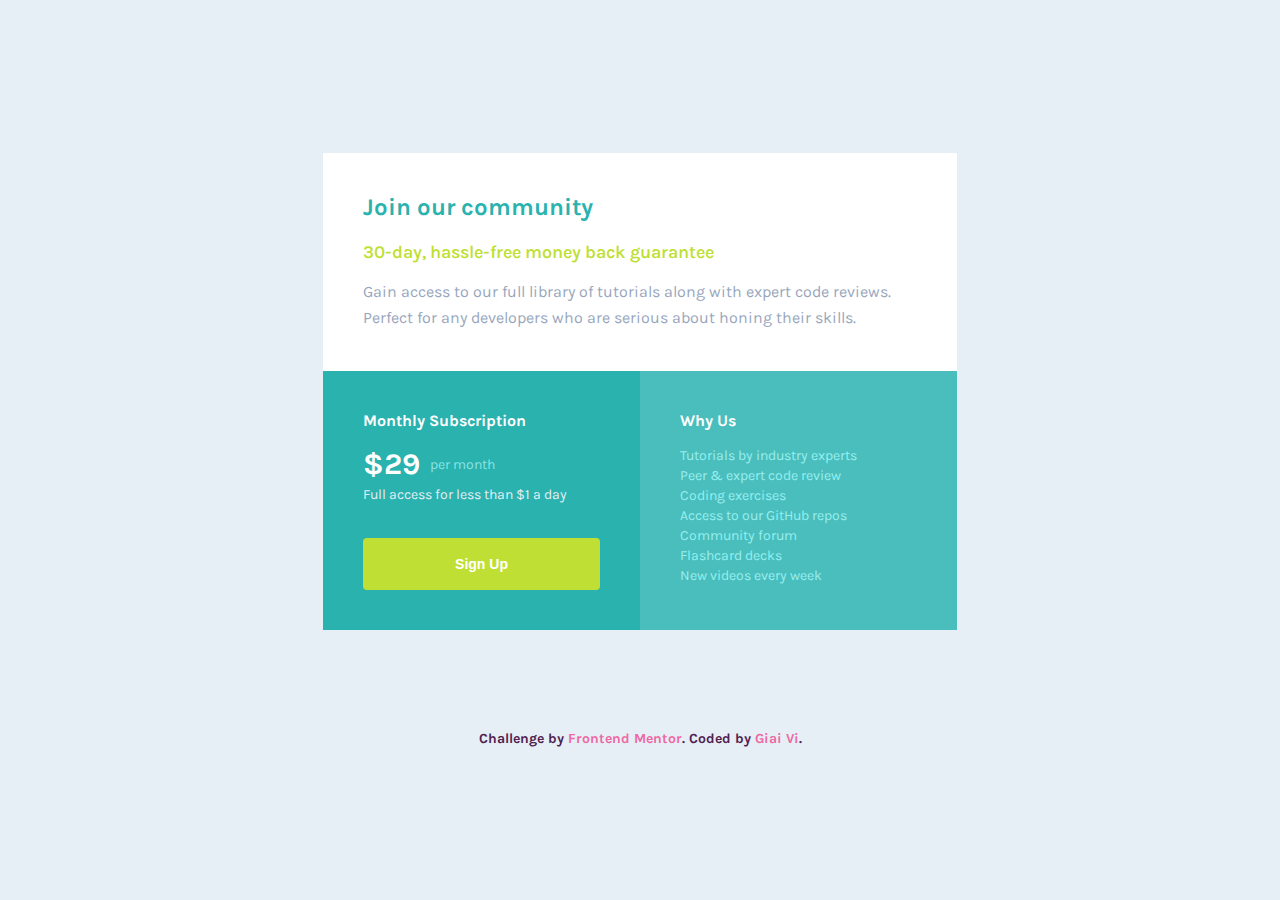
==== single-price-grid-component-master/index.html @ bebd3366 "added project" ====
<!DOCTYPE html>
<html lang="en">
  <head>
    <meta charset="UTF-8" />
    <meta name="viewport" content="width=device-width, initial-scale=1.0" />
    <!-- displays site properly based on user's device -->

    <link
      rel="icon"
      type="image/png"
      sizes="32x32"
      href="./images/favicon-32x32.png"
    />
    <link
      href="https://fonts.googleapis.com/css2?family=Karla:wght@400;700&display=swap"
      rel="stylesheet"
    />
    <link rel="stylesheet" href="./css/base.css" />
    <link rel="stylesheet" href="./css/main.css" />
    <title>Frontend Mentor | Single Price Grid Component</title>
  </head>
  <body>
    <div class="container">
      <div class="wrapper">
        <div class="head" 70>
          <h1 class="head__heading">Join our community</h1>
          <h3 class="head__description">
            30-day, hassle-free money back guarantee
          </h3>
          <div class="head__content">
            Gain access to our full library of tutorials along with expert code
            reviews. Perfect for any developers who are serious about honing
            their skills.
          </div>
        </div>
        <div class="body">
          <div class="column column-cyan-bold">
            <h3 class="column__head">Monthly Subscription</h3>
            <div class="column__price">
              &dollar;29
              <small> per month </small>
            </div>
            <div class="column__description">
              Full access for less than &dollar;1 a day
            </div>
            <button class="btn">Sign Up</button>
          </div>
          <div class="column column-cyan-light">
            <h3 class="column__head">Why Us</h3>
            <div class="column__content">
              Tutorials by industry experts Peer &amp; expert code review Coding
              exercises <br />
              Access to our GitHub repos <br />
              Community forum <br />
              Flashcard decks <br />
              New videos every week
            </div>
          </div>
        </div>
        <div class="attribution">
          Challenge by
          <a
            class="attribution-link"
            href="https://www.frontendmentor.io?ref=challenge"
            target="_blank"
            >Frontend Mentor</a
          >. Coded by
          <a
            class="attribution-link"
            href="https://www.frontendmentor.io/profile/giaivi1403"
            target="_blank"
            >Giai Vi</a
          >.
        </div>
      </div>
    </div>
  </body>
</html>
---- single-price-grid-component-master/css/base.css ----
:root {
  --cyan-color: hsl(179, 62%, 43%);
  --bright-color: hsl(71, 73%, 54%);
  --light-gray-color: hsl(204, 43%, 93%);
  --grayish-blue: hsl(218, 22%, 67%);
  --very-dark: hsl(300, 43%, 22%);
  --soft-pink: hsl(333, 80%, 67%);
}

* {
  box-sizing: border-box;
}

body {
  font-size: 16px;
  font-family: "Karla", sans-serif;
  margin: 0;
}
---- single-price-grid-component-master/css/main.css ----
.container {
  background-color: var(--light-gray-color);
  min-height: 100vh;
  display: flex;
}

.wrapper {
  width: 634px;
  margin: auto;
  border-radius: 4px;
  /* box-shadow: ; */
  display: flex;
  flex-direction: column;
}

.head {
  flex: 1;
  background-color: #ffffff;
  padding: 40px;
}

.head__heading {
  margin: 0;
  font-size: 24px;
  color: var(--cyan-color);
  font-weight: 700;
}

.head__description {
  margin: 20px 0 16px;
  font-size: 18px;
  color: var(--bright-color);
  font-weight: 600;
}

.head__content {
  color: var(--grayish-blue);
  line-height: 26px;
}
.body {
  flex: 1;
  display: flex;
}

.column {
  flex: 1;
  padding: 40px;
  color: #ffffff;
}

.column-cyan-bold {
  background-color: var(--cyan-color);
}

.column-cyan-light {
  background-color: #4abebd;
}

.column__head {
  font-size: 16px;
  font-weight: 700;
  margin-top: 0px;
}

.column__price {
  font-size: 30px;
  font-weight: 700;
  display: flex;
  align-items: center;
}

.column__price small {
  margin-left: 10px;
  font-size: 14px;
  font-weight: 400;
  color: #8ce3e3;
}

.column__description {
  font-size: 14px;
  color: var(--light-gray-color);
  line-height: 26px;
}

.btn {
  width: 100%;
  padding: 18px;
  border-radius: 4px;
  background-color: var(--bright-color);
  outline: none;
  border: none;
  font-size: 14px;
  font-weight: 700;
  line-height: 16px;
  color: #ffffff;
  text-align: center;
  margin-top: 30px;
  cursor: pointer;
}

.btn:hover {
  background-color: hsl(75, 86%, 80%);
  color: #4abebd;
}

.column__content {
  font-size: 14px;
  color: #98efef;
  width: 186px;
  line-height: 20px;
}

.attribution {
  margin-top: 100px;
  color: var(--very-dark);
  font-size: 14px;
  font-weight: 700;
  text-align: center;
}

.attribution .attribution-link {
  text-decoration: none;
  color: var(--soft-pink);
}
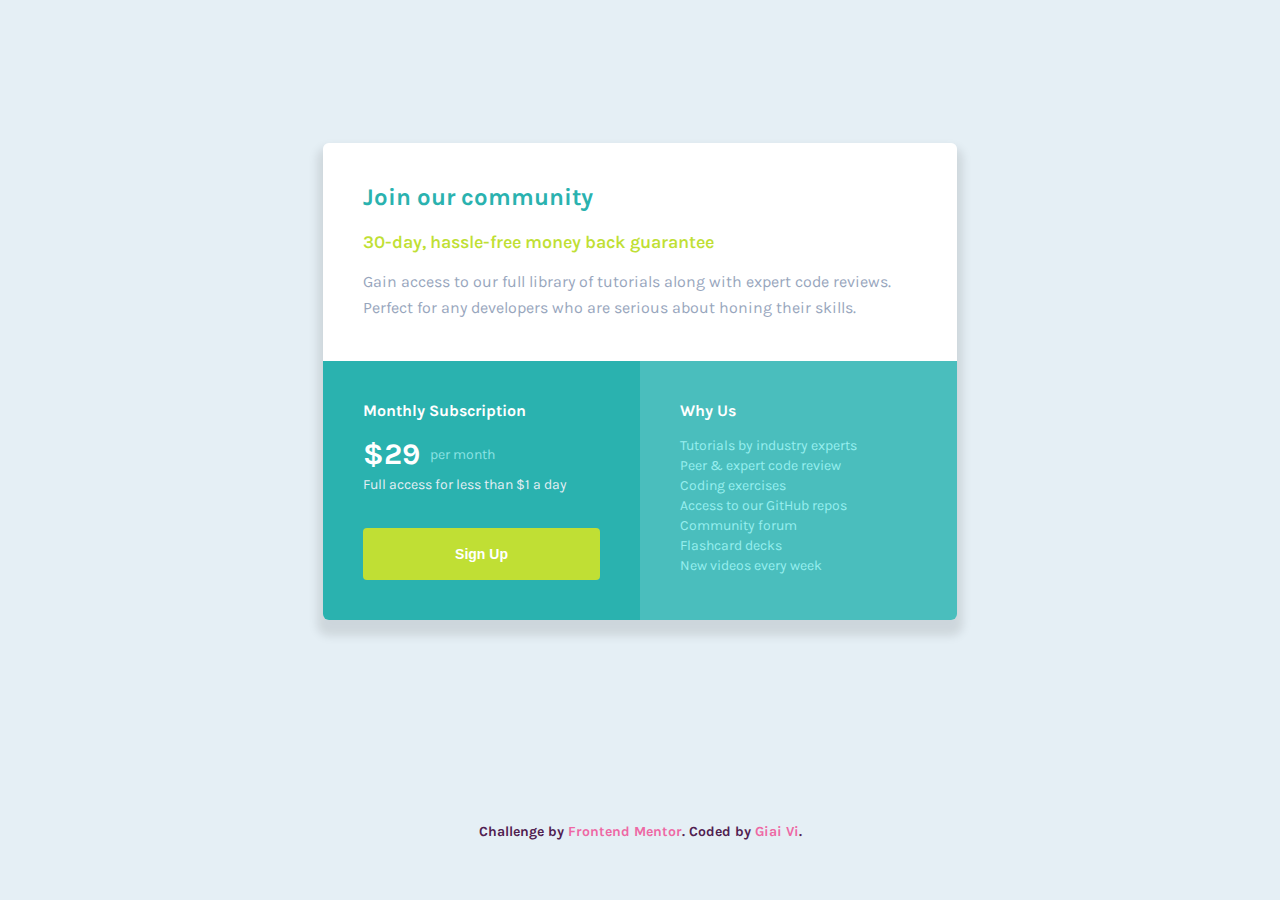
==== commit 99b538c3: "added new project" ====
--- a/single-price-grid-component-master/index.html
+++ b/single-price-grid-component-master/index.html
@@ -57,21 +57,21 @@
             </div>
           </div>
         </div>
-        <div class="attribution">
-          Challenge by
-          <a
-            class="attribution-link"
-            href="https://www.frontendmentor.io?ref=challenge"
-            target="_blank"
-            >Frontend Mentor</a
-          >. Coded by
-          <a
-            class="attribution-link"
-            href="https://www.frontendmentor.io/profile/giaivi1403"
-            target="_blank"
-            >Giai Vi</a
-          >.
-        </div>
+      </div>
+      <div class="attribution">
+        Challenge by
+        <a
+          class="attribution-link"
+          href="https://www.frontendmentor.io?ref=challenge"
+          target="_blank"
+          >Frontend Mentor</a
+        >. Coded by
+        <a
+          class="attribution-link"
+          href="https://www.frontendmentor.io/profile/giaivi1403"
+          target="_blank"
+          >Giai Vi</a
+        >.
       </div>
     </div>
   </body>
--- a/single-price-grid-component-master/css/main.css
+++ b/single-price-grid-component-master/css/main.css
@@ -2,15 +2,17 @@
   background-color: var(--light-gray-color);
   min-height: 100vh;
   display: flex;
+  flex-direction: column;
 }
 
 .wrapper {
   width: 634px;
   margin: auto;
-  border-radius: 4px;
-  /* box-shadow: ; */
+  border-radius: 6px;
+  box-shadow: 0 10px 10px 6px rgba(0, 0, 0, 0.1);
   display: flex;
   flex-direction: column;
+  overflow: hidden;
 }
 
 .head {
@@ -111,7 +113,7 @@
 }
 
 .attribution {
-  margin-top: 100px;
+  margin: 60px 0;
   color: var(--very-dark);
   font-size: 14px;
   font-weight: 700;
